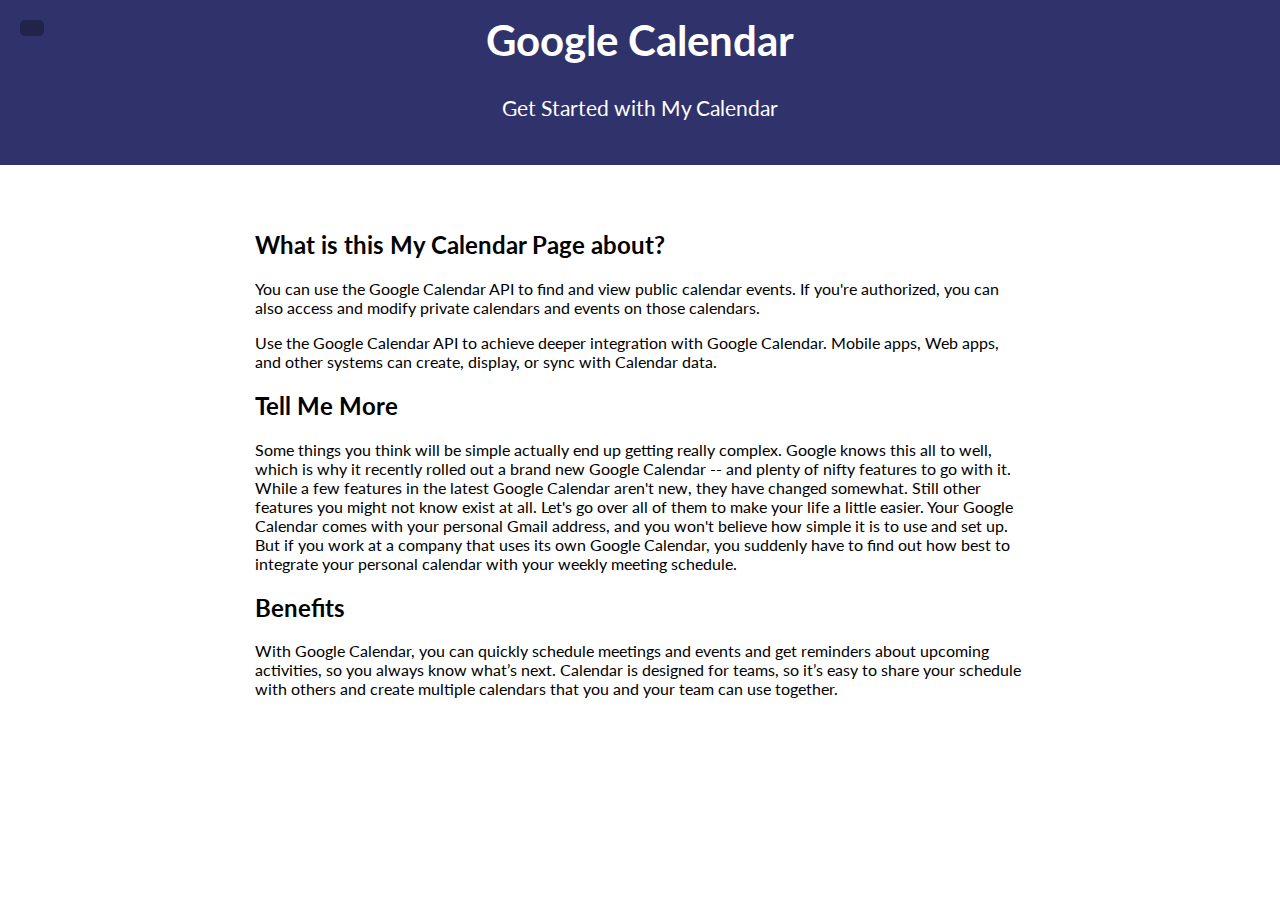
==== index.html @ b3334d4e "A style sheet is applied for the home page." ====
<!DOCTYPE html>
<html lang="en">

<head>
  <meta charset="UTF-8" />
  <meta name="viewport" content="width=device-width, initial-scale=1.0" />
  <meta http-equiv="X-UA-Compatible" content="ie=edge" />
  <link rel="stylesheet" href="https://cdnjs.cloudflare.com/ajax/libs/font-awesome/5.11.2/css/all.min.css"
    integrity="sha256-+N4/V/SbAFiW1MPBCXnfnP9QSN3+Keu+NlB+0ev/YKQ=" crossorigin="anonymous" />
  <link rel="stylesheet" href="./assets/css/style.css">
  <title>Google Calander</title>
</head>

<body>
  <nav id="navbar">
    <div class="logo">
      <img src="./assets/images/calendar.png" alt="user" />
    </div>
    <ul>
      <li><a href="#" id="insert">Add Events</a></li>
     
      <li><a id="display">See Upcoming Events</a></li>
    </ul>
  </nav>

  <header>
      <button id="toggle" class="toggle">
        <i class="fa fa-bars fa-2x"></i>
      </button>

      <h1>Google Calendar</h1>

      <p>
        Get Started with  My Calendar 
      </p>
      <button class="cta-btn" id="authorize_button" style="display: none;">Get Started</button>
      <button class="cta-btn" id="signout_button" style="display: none;">Sign Out</button>
  </header>

  <div class="container ">

    <section class="card-list fetchCard "></section>

  </div>

  <div class="container">
    <div class="home-calendar-page">
      <h2>What is this My Calendar Page about?</h2>
      <p>
        You can use the Google Calendar API to find and view public calendar events. If you're authorized, you can also access and modify private calendars and events on those calendars.

      </p>
      <p>
        Use the Google Calendar API to achieve deeper integration with Google Calendar. Mobile apps, Web apps, and other systems can create, display, or sync with Calendar data.

      </p>
  
      <h2>Tell Me More</h2>
  
      <p>
        Some things you think will be simple actually end up getting really complex. Google knows this all to well, which is why it recently rolled out a brand new Google Calendar -- and plenty of nifty features to go with it.

While a few features in the latest Google Calendar aren't new, they have changed somewhat. Still other features you might not know exist at all. Let's go over all of them to make your life a little easier.

Your Google Calendar comes with your personal Gmail address, and you won't believe how simple it is to use and set up. But if you work at a company that uses its own Google Calendar, you suddenly have to find out how best to integrate your personal calendar with your weekly meeting schedule.
      </p>
  
      <h2>Benefits</h2>
      
  
      <p>
        With Google Calendar, you can quickly schedule meetings and events and get reminders about upcoming activities, so you always know what’s next. Calendar is designed for teams, so it’s easy to share your schedule with others and create multiple calendars that you and your team can use together.
      </p>
    </div>

  </div>





  

 
  <!-- <script src=""></script> -->




</body>

</html>
---- assets/css/style.css ----
@import url("https://fonts.googleapis.com/css?family=Lato&display=swap");

:root {
  --modal-duration: 1s;
  --primary-color: #30336b;
  --secondary-color: #be2edd;
}

* {
  box-sizing: border-box;
}

body {
  font-family: "Lato", sans-serif;
  margin: 0;
  transition: transform 0.3s ease;
}

body.show-nav {
  /* Width of nav */
  transform: translateX(200px);
}

nav {
  background-color: var(--primary-color);
  border-right: 2px solid rgba(200, 200, 200, 0.1);
  color: #fff;
  position: fixed;
  top: 0;
  left: 0;
  width: 200px;
  height: 100vh;
  z-index: 100;
  transform: translateX(-100%);
}

nav .logo {
  padding: 30px 0;
  text-align: center;
}

nav .logo img {
  height: 75px;
  width: 75px;
  border-radius: 50%;
}

nav ul {
  padding: 0;
  list-style-type: none;
  margin: 0;
}

nav ul li {
  border-bottom: 2px solid rgba(200, 200, 200, 0.1);
  padding: 20px;
}

nav ul li:first-of-type {
  border-top: 2px solid rgba(200, 200, 200, 0.1);
}

nav ul li a {
  color: #fff;
  text-decoration: none;
}

nav ul li a:hover {
  text-decoration: underline;
}

header {
  background-color: var(--primary-color);
  color: #fff;
  font-size: 130%;
  position: relative;
  padding: 15px 15px;
  text-align: center;
}

header h1 {
  margin: 0;
}

header p {
  margin: 30px 0;
}

button,
input[type="submit"] {
  background-color: var(--secondary-color);
  border: 0;
  border-radius: 5px;
  color: #fff;
  cursor: pointer;
  padding: 8px 12px;
}

button:focus {
  outline: none;
}

.toggle {
  background-color: rgba(0, 0, 0, 0.3);
  position: absolute;
  top: 20px;
  left: 20px;
}

.cta-btn {
  padding: 12px 30px;
  font-size: 20px;
}

.container {
  padding: 15px;
  margin: 0 auto;
  max-width: 100%;
  width: 800px;
}
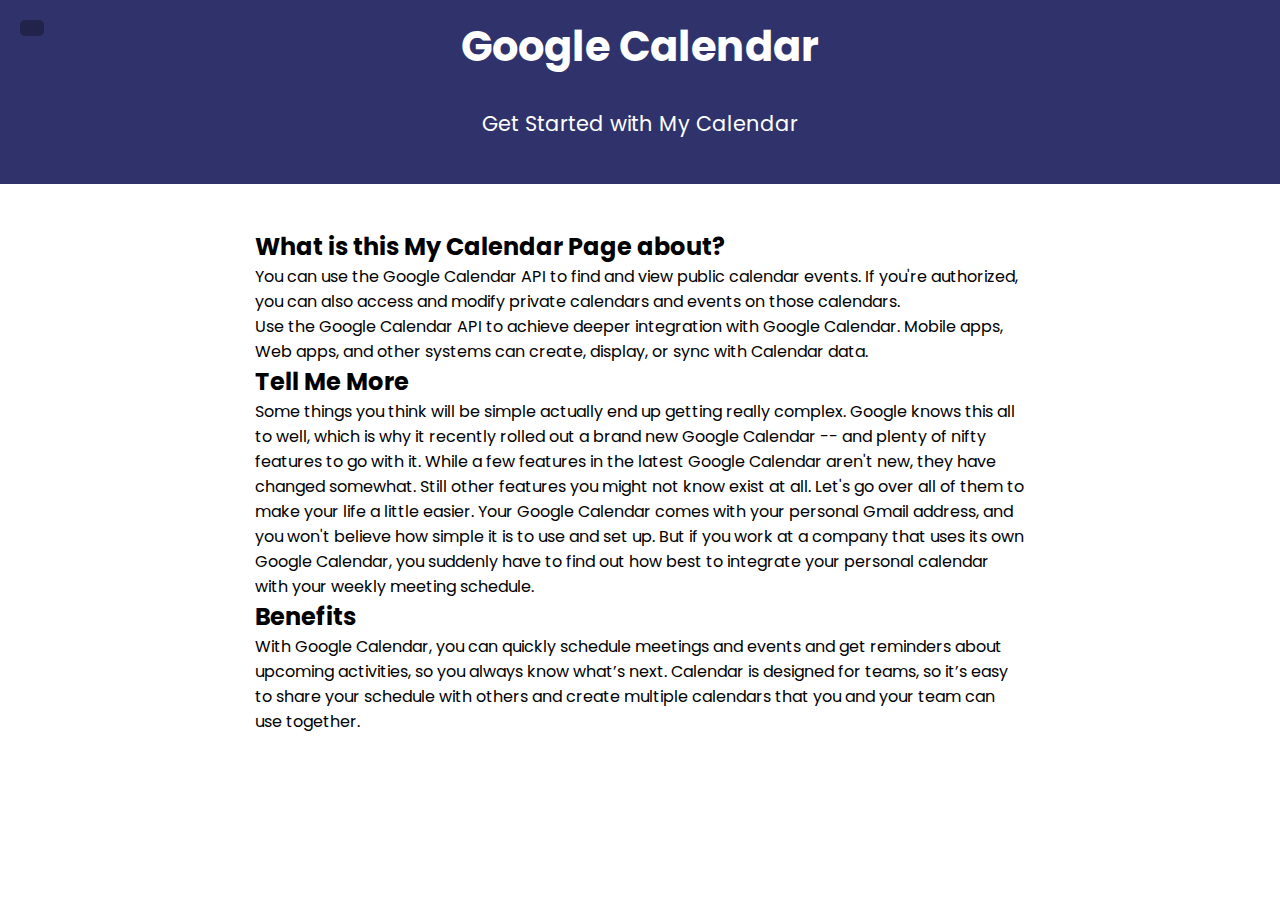
==== commit b0f199d6: "we have looked into the insert page and since its very little content, have decided to incorporate i" ====
--- a/index.html
+++ b/index.html
@@ -8,6 +8,7 @@
   <link rel="stylesheet" href="https://cdnjs.cloudflare.com/ajax/libs/font-awesome/5.11.2/css/all.min.css"
     integrity="sha256-+N4/V/SbAFiW1MPBCXnfnP9QSN3+Keu+NlB+0ev/YKQ=" crossorigin="anonymous" />
   <link rel="stylesheet" href="./assets/css/style.css">
+  <link rel="stylesheet" href="./assets/css/insert.css">
   <title>Google Calander</title>
 </head>
 
@@ -75,6 +76,55 @@
 
   </div>
 
+  <div class="container">
+    <div class="InsertContainer ins" style="display: none;">
+      <div class="title">Insert Events</div>
+      <div class="content">
+        <form action="#">
+          <div class="user-details">
+            <div class="input-box">
+              <span class="details">Event Name</span>
+              <input type="text" placeholder="Enter Event Name" id="summery" required>
+            </div>
+            <div class="input-box">
+              <span class="details">Location</span>
+              <input type="text" placeholder="Place" id="location" required>
+            </div>
+            <div class="input-box">
+              <span class="details">Start Date</span>
+              <input type="date" placeholder="Starting Date" id="startDate" required>
+            </div>
+            <div class="input-box">
+              <span class="details">Start Time</span>
+              <input type="time" placeholder="Starting Time" id="startTime" required>
+            </div>
+            <div class="input-box">
+              <span class="details">End Date</span>
+              <input type="date" placeholder="Ending Date" id="endDate" required>
+            </div>
+            <div class="input-box">
+              <span class="details">End Time</span>
+              <input type="time" placeholder="Ending Time" id="endTime" required>
+            </div>
+            <div class="input-box">
+              <span class="details">Attendees</span>
+              <input type="email" placeholder="Attendees Emails" id="attendees" required>
+            </div>
+            <div class="textarea-box">
+              <span class="details">Message</span>
+              <textarea name="message"  cols="30" rows="8" id="message"></textarea>
+            </div>
+          </div>
+          <div class="button">
+            <input type="button" value="Add Event" id="add">
+          </div>
+          <div class="button">
+            <input type="button" value="Update Event" id="update-event">
+          </div>
+        </form>
+      </div>
+    </div>
+  </div>
 
 
 
@@ -83,6 +133,7 @@
 
  
   <!-- <script src=""></script> -->
+  <script src="./assets/js/app.js"></script>
 
 
 
--- a/assets/css/insert.css
+++ b/assets/css/insert.css
@@ -0,0 +1,103 @@
+
+@import url("https://fonts.googleapis.com/css2?family=Poppins:wght@200;300;400;500;600;700&display=swap");
+* {
+  margin: 0;
+  padding: 0;
+  box-sizing: border-box;
+  font-family: "Poppins", sans-serif;
+}
+.InsertContainer {
+  margin-top: 20px;
+  max-width: 700px;
+  background-color: #fff;
+  padding: 25px 30px;
+  border-radius: 5px;
+  box-shadow: 0 5px 10px rgba(0, 0, 0, 0.15);
+}
+.InsertContainer .title {
+  font-size: 25px;
+  font-weight: 500;
+  position: relative;
+}
+.InsertContainer .title::before {
+  content: "";
+  position: absolute;
+  left: 0;
+  bottom: 0;
+  height: 3px;
+  width: 30px;
+  border-radius: 5px;
+  background: linear-gradient(135deg, #71b7e6, #9b59b6);
+}
+.InsertContainer .content form .user-details {
+  display: flex;
+  flex-wrap: wrap;
+  justify-content: space-between;
+  margin: 20px 0 12px 0;
+}
+.InsertContainer form .user-details .input-box {
+  margin-bottom: 15px;
+  width: calc(100% / 2 - 20px);
+}
+.InsertContainer form .user-details .textarea-box {
+  margin-bottom: 15px;
+  width: 100%;
+}
+.InsertContainer form .input-box,
+.InsertContainer .textarea-box span.details {
+  display: block;
+  font-weight: 500;
+  margin-bottom: 5px;
+}
+.InsertContainer .user-details .input-box input {
+  height: 45px;
+  width: 100%;
+  outline: none;
+  font-size: 16px;
+  border-radius: 5px;
+  padding-left: 15px;
+  border: 1px solid #ccc;
+  border-bottom-width: 2px;
+  transition: all 0.3s ease;
+}
+.user-details .textarea-box textarea {
+  height: 150px;
+  width: 100%;
+  outline: none;
+  font-size: 16px;
+  border-radius: 5px;
+  padding-left: 15px;
+  border: 1px solid #ccc;
+  border-bottom-width: 2px;
+  transition: all 0.3s ease;
+}
+.user-details .input-box input:focus,
+.user-details .input-box input:valid {
+  border-color: #9b59b6;
+}
+.user-details .textarea-box textarea:focus,
+.user-details .textarea-box textarea:valid {
+  border-color: #9b59b6;
+}
+.InsertContainer form .button {
+  height: 45px;
+  margin: 35px 0;
+}
+.InsertContainer form .button input {
+  height: 100%;
+  width: 100%;
+  border-radius: 5px;
+  border: none;
+  color: #fff;
+  font-size: 18px;
+  font-weight: 500;
+  letter-spacing: 1px;
+  cursor: pointer;
+  transition: all 0.3s ease;
+  background: linear-gradient(135deg, #71b7e6, #9b59b6);
+}
+.InsertContainer form .button input:hover {
+  /* transform: scale(0.99); */
+  background: linear-gradient(-135deg, #71b7e6, #9b59b6);
+}
+
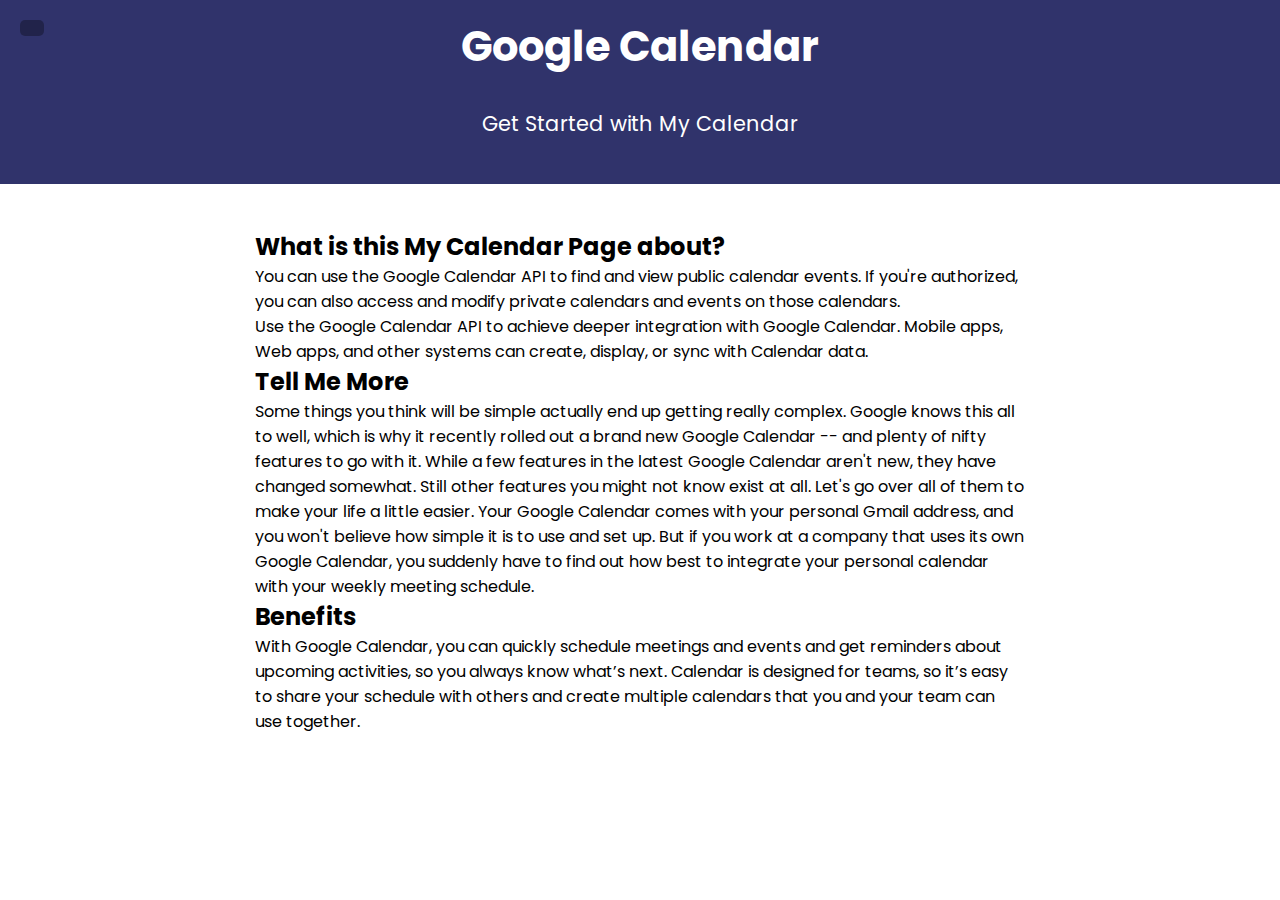
==== commit a2ef8e50: "insert.js has been removed and now is incorporated in the fetch.js file" ====
--- a/index.html
+++ b/index.html
@@ -134,6 +134,7 @@
  
   <!-- <script src=""></script> -->
   <script src="./assets/js/app.js"></script>
+  <script src="./assets/js/fetch.js"></script>
 
 
 
--- a/assets/css/insert.css
+++ b/assets/css/insert.css
@@ -101,3 +101,28 @@
   background: linear-gradient(-135deg, #71b7e6, #9b59b6);
 }
 
+@media (max-width: 584px) {
+    .InsertContainer {
+      max-width: 100%;
+    }
+    .InsertContainer form .user-details .input-box {
+      margin-bottom: 15px;
+      width: 100%;
+    }
+    .InsertContainer form .category {
+      width: 100%;
+    }
+    .InsertContainer .content form .user-details {
+      max-height: 300px;
+      overflow-y: scroll;
+    }
+    .user-details::-webkit-scrollbar {
+      width: 5px;
+    }
+  }
+  @media (max-width: 459px) {
+    .InsertContainer .content .category {
+      flex-direction: column;
+    }
+  }
+  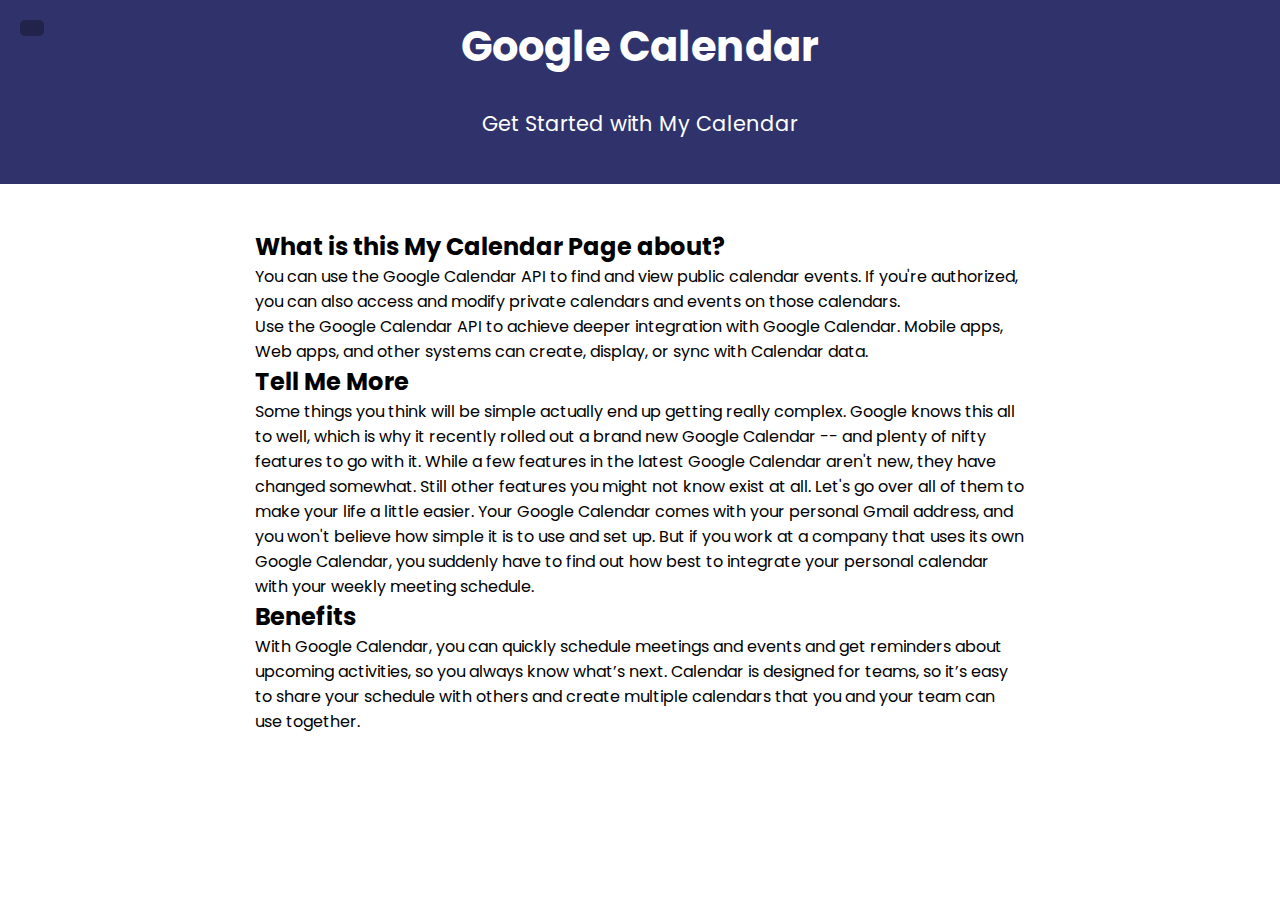
==== commit a1975d24: "unnecessary things are removed and the structure of the code is organized" ====
--- a/index.html
+++ b/index.html
@@ -136,7 +136,10 @@
   <script src="./assets/js/app.js"></script>
   <script src="./assets/js/fetch.js"></script>
 
-
+<!-- connecting to the fetching api  -->
+  <script async defer src="https://apis.google.com/js/api.js" onload="this.onload=function(){};handleClientLoad()"
+      onreadystatechange="if (this.readyState === 'complete') this.onload()">
+  </script>
 
 
 </body>
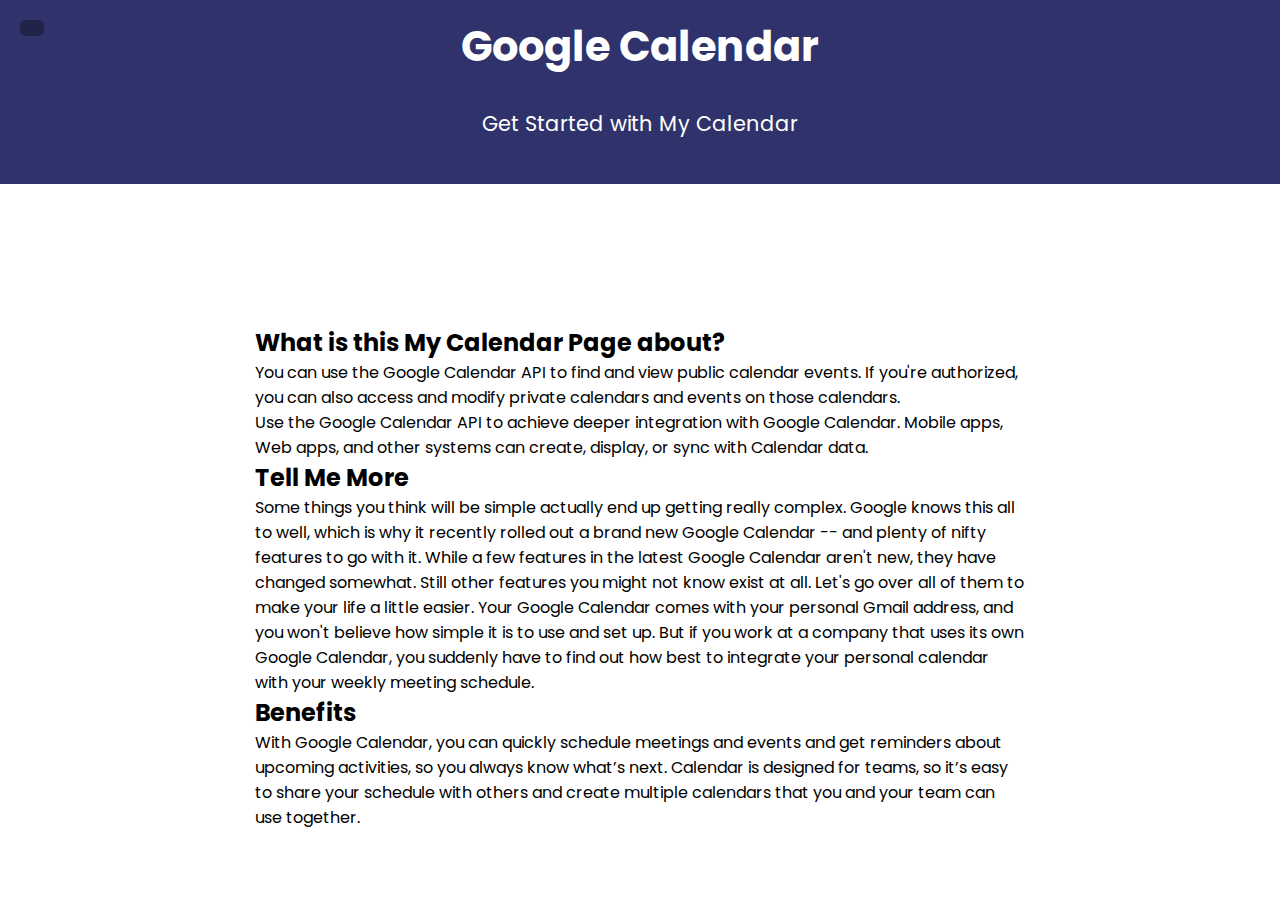
==== commit 86ad3784: "some card effects are incorporated" ====
--- a/index.html
+++ b/index.html
@@ -9,6 +9,7 @@
     integrity="sha256-+N4/V/SbAFiW1MPBCXnfnP9QSN3+Keu+NlB+0ev/YKQ=" crossorigin="anonymous" />
   <link rel="stylesheet" href="./assets/css/style.css">
   <link rel="stylesheet" href="./assets/css/insert.css">
+  <link rel="stylesheet" href="./assets/css/upcoming.css">
   <title>Google Calander</title>
 </head>
 
--- a/assets/css/upcoming.css
+++ b/assets/css/upcoming.css
@@ -0,0 +1,80 @@
+
+.card-list a {
+    text-decoration: none;
+}
+
+.card-list {
+    display: flex;
+    padding: 3rem;
+    overflow-x: scroll;
+}
+
+
+.card-list .card {
+    height: auto;
+    width: 500px;
+    min-width: 400px;
+    padding: 1.5rem;
+    border-radius: 16px;
+    background: #17141d;
+    box-shadow: -1rem 0 3rem #000;
+    display: flex;
+    flex-direction: column;
+    transition: .2s;
+    margin: 0;
+    scroll-snap-align: start;
+    clear: both;
+    position: relative;
+}
+
+
+
+
+
+.card-list .card:not(:first-child) {
+    margin-left: -130px;
+}
+
+
+.card-list .card-header {
+    margin-bottom: auto;
+}
+
+.card-list .card-header h2 {
+    font-size: 20px;
+    margin: .25rem 0 auto;
+    text-decoration: none;
+    color: inherit;
+    border: 0;
+    display: inline-block;
+    cursor: pointer;
+}
+
+
+
+
+
+
+
+
+
+.tags {
+    margin: 1rem 0 2rem;
+    padding: .5rem 0 1rem;
+    line-height: 2;
+    margin-bottom: 0;
+}
+
+.tags a {
+    font-style: normal;
+    font-weight: 700;
+    font-size: .5rem;
+    color: #7a7a8c;
+    text-transform: uppercase;
+    font-size: .66rem;
+    border: 3px solid #28242f;
+    border-radius: 2rem;
+    padding: .2rem .85rem .25rem;
+    position: relative;
+}
+
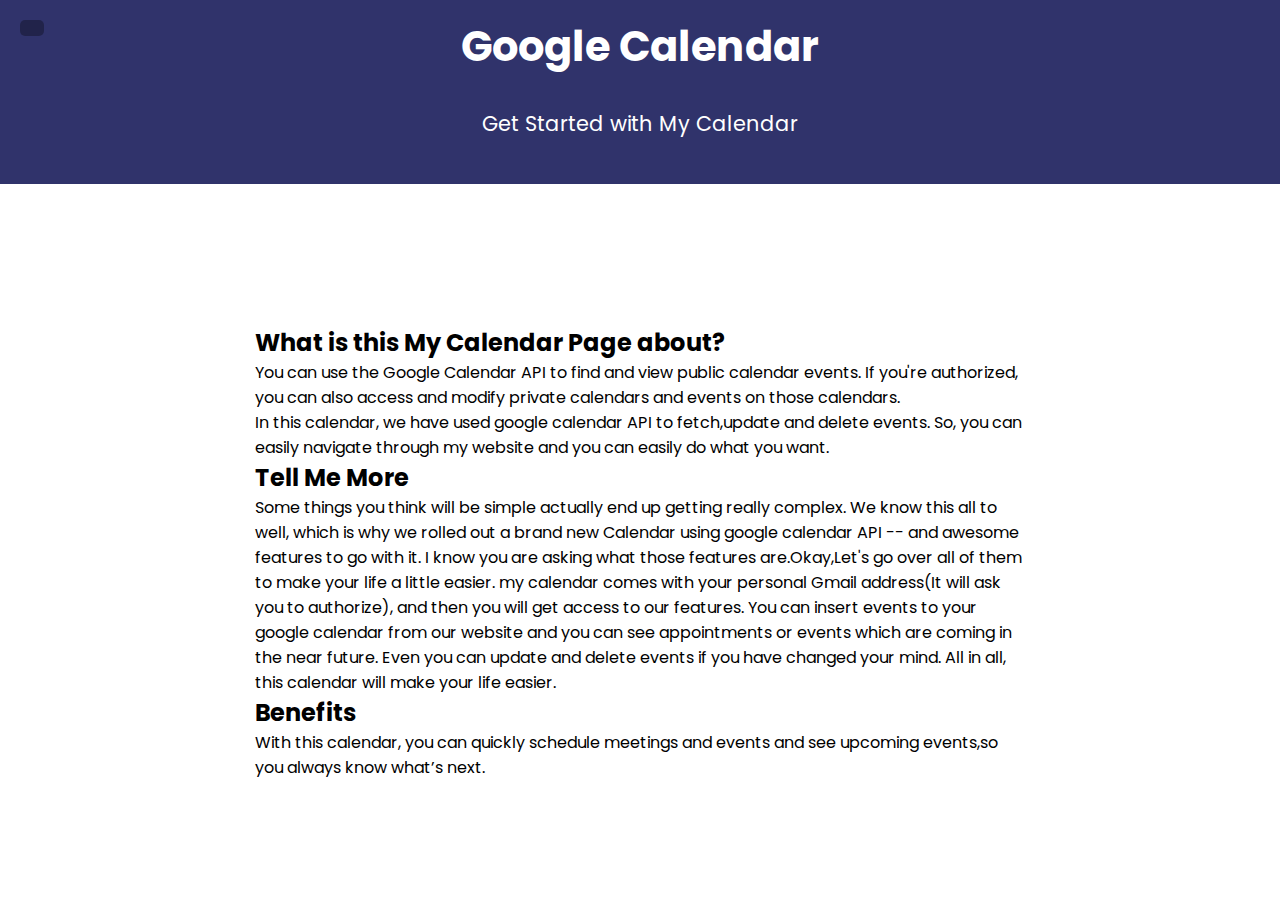
==== commit 896e4c0f: "The content of the home page is updated" ====
--- a/index.html
+++ b/index.html
@@ -49,29 +49,31 @@
     <div class="home-calendar-page">
       <h2>What is this My Calendar Page about?</h2>
       <p>
+
         You can use the Google Calendar API to find and view public calendar events. If you're authorized, you can also access and modify private calendars and events on those calendars.
 
       </p>
       <p>
-        Use the Google Calendar API to achieve deeper integration with Google Calendar. Mobile apps, Web apps, and other systems can create, display, or sync with Calendar data.
+        In this calendar, we have used google calendar API to fetch,update and delete events. So, you can easily navigate through my website and you can easily do what you want.   
 
       </p>
   
       <h2>Tell Me More</h2>
   
       <p>
-        Some things you think will be simple actually end up getting really complex. Google knows this all to well, which is why it recently rolled out a brand new Google Calendar -- and plenty of nifty features to go with it.
+        Some things you think will be simple actually end up getting really complex. We know this all to well, which is why we rolled out a brand new Calendar using google calendar API -- and awesome features to go with it.
 
-While a few features in the latest Google Calendar aren't new, they have changed somewhat. Still other features you might not know exist at all. Let's go over all of them to make your life a little easier.
+I know you are asking what those features are.Okay,Let's go over all of them to make your life a little easier.
 
-Your Google Calendar comes with your personal Gmail address, and you won't believe how simple it is to use and set up. But if you work at a company that uses its own Google Calendar, you suddenly have to find out how best to integrate your personal calendar with your weekly meeting schedule.
+my calendar comes with your personal Gmail address(It will ask you to authorize), and then you will get access to our features. You can insert events to your google calendar from our
+website and you can see appointments or events which are coming in the near future. Even you can update and delete events if you have changed your mind. All in all, this calendar will make your life easier.
       </p>
   
       <h2>Benefits</h2>
       
   
       <p>
-        With Google Calendar, you can quickly schedule meetings and events and get reminders about upcoming activities, so you always know what’s next. Calendar is designed for teams, so it’s easy to share your schedule with others and create multiple calendars that you and your team can use together.
+        With this calendar, you can quickly schedule meetings and events and see upcoming events,so you always know what’s next. 
       </p>
     </div>
 
--- a/assets/css/upcoming.css
+++ b/assets/css/upcoming.css
@@ -7,6 +7,20 @@
     display: flex;
     padding: 3rem;
     overflow-x: scroll;
+}
+
+.card-list::-webkit-scrollbar {
+    width: 10px;
+    height: 10px;
+}
+.card-list::-webkit-scrollbar-thumb {
+    background: #201c29;
+    border-radius: 10px;
+    box-shadow: inset 2px 2px 2px hsla(0,0%,100%,.25), inset -2px -2px 2px rgba(0,0,0,.25);
+}
+
+.card-list::-webkit-scrollbar-track {
+    background: linear-gradient(90deg,#00008B,#00008B 1px,#ff8a00,#00008B);
 }
 
 
@@ -27,9 +41,13 @@
     position: relative;
 }
 
+.card-list .card:focus-within~.card, .card:hover~.card {
+    transform: translateX(130px);
+}
 
-
-
+.card-list .card:hover {
+    transform: translateY(-1rem);
+}
 
 .card-list .card:not(:first-child) {
     margin-left: -130px;
@@ -50,10 +68,24 @@
     cursor: pointer;
 }
 
+.card-list .card-header h2:hover {
+    background: linear-gradient(90deg,#ff8a00,#e52e71);
+    text-shadow: none;
+    -webkit-text-fill-color: transparent;
+    -webkit-background-clip: text;
+    background-clip: text;
+}
 
 
 
 
+.incoming-name {
+    grid-area: auto;
+    box-sizing: border-box;
+    font-style: normal;
+    font-weight: 700;
+    color: #e8e8e8;
+}
 
 
 
@@ -78,3 +110,12 @@
     position: relative;
 }
 
+.tags a:hover {
+    background: linear-gradient(90deg,#ff8a00,#e52e71);
+    text-shadow: none;
+    -webkit-text-fill-color: transparent;
+    -webkit-background-clip: text;
+    -webkit-box-decoration-break: clone;
+    background-clip: text;
+    border-color: white;
+}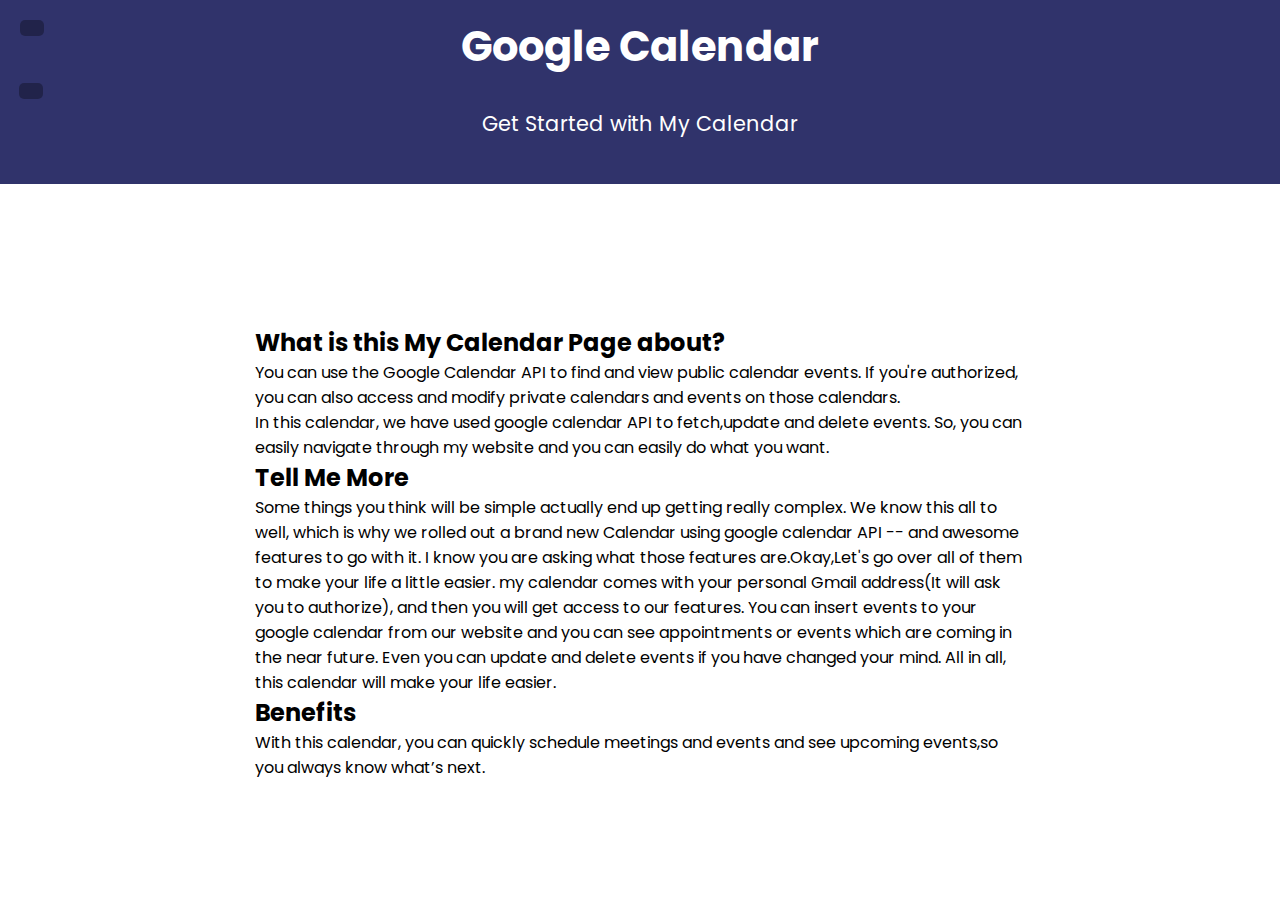
==== commit d4dc31d8: "a home page button is created and a function which checks if input fields are empty is created" ====
--- a/index.html
+++ b/index.html
@@ -20,23 +20,27 @@
     </div>
     <ul>
       <li><a href="#" id="insert">Add Events</a></li>
-     
+
       <li><a id="display">See Upcoming Events</a></li>
     </ul>
   </nav>
 
   <header>
-      <button id="toggle" class="toggle">
-        <i class="fa fa-bars fa-2x"></i>
-      </button>
+    <button id="toggle" class="toggle">
+      <i class="fa fa-bars fa-2x"></i>
+    </button>
 
-      <h1>Google Calendar</h1>
+    <h1>Google Calendar</h1>
 
-      <p>
-        Get Started with  My Calendar 
-      </p>
-      <button class="cta-btn" id="authorize_button" style="display: none;">Get Started</button>
-      <button class="cta-btn" id="signout_button" style="display: none;">Sign Out</button>
+    <p>
+      Get Started with My Calendar
+    </p>
+    <button class="cta-btn" id="authorize_button" style="display: none;">Get Started</button>
+    <button class="cta-btn" id="signout_button" style="display: none;">Sign Out</button>
+
+    <button class="homebtn">
+      <i class="fas fa-home fa-2x"></i>
+    </button>
   </header>
 
   <div class="container ">
@@ -50,30 +54,36 @@
       <h2>What is this My Calendar Page about?</h2>
       <p>
 
-        You can use the Google Calendar API to find and view public calendar events. If you're authorized, you can also access and modify private calendars and events on those calendars.
+        You can use the Google Calendar API to find and view public calendar events. If you're authorized, you can also
+        access and modify private calendars and events on those calendars.
 
       </p>
       <p>
-        In this calendar, we have used google calendar API to fetch,update and delete events. So, you can easily navigate through my website and you can easily do what you want.   
+        In this calendar, we have used google calendar API to fetch,update and delete events. So, you can easily
+        navigate through my website and you can easily do what you want.
 
       </p>
-  
+
       <h2>Tell Me More</h2>
-  
+
       <p>
-        Some things you think will be simple actually end up getting really complex. We know this all to well, which is why we rolled out a brand new Calendar using google calendar API -- and awesome features to go with it.
+        Some things you think will be simple actually end up getting really complex. We know this all to well, which is
+        why we rolled out a brand new Calendar using google calendar API -- and awesome features to go with it.
 
-I know you are asking what those features are.Okay,Let's go over all of them to make your life a little easier.
+        I know you are asking what those features are.Okay,Let's go over all of them to make your life a little easier.
 
-my calendar comes with your personal Gmail address(It will ask you to authorize), and then you will get access to our features. You can insert events to your google calendar from our
-website and you can see appointments or events which are coming in the near future. Even you can update and delete events if you have changed your mind. All in all, this calendar will make your life easier.
+        my calendar comes with your personal Gmail address(It will ask you to authorize), and then you will get access
+        to our features. You can insert events to your google calendar from our
+        website and you can see appointments or events which are coming in the near future. Even you can update and
+        delete events if you have changed your mind. All in all, this calendar will make your life easier.
       </p>
-  
+
       <h2>Benefits</h2>
-      
-  
+
+
       <p>
-        With this calendar, you can quickly schedule meetings and events and see upcoming events,so you always know what’s next. 
+        With this calendar, you can quickly schedule meetings and events and see upcoming events,so you always know
+        what’s next.
       </p>
     </div>
 
@@ -115,7 +125,7 @@
             </div>
             <div class="textarea-box">
               <span class="details">Message</span>
-              <textarea name="message"  cols="30" rows="8" id="message"></textarea>
+              <textarea name="message" cols="30" rows="8" id="message"></textarea>
             </div>
           </div>
           <div class="button">
@@ -132,17 +142,17 @@
 
 
 
-  
 
- 
+
+
   <!-- <script src=""></script> -->
   <script src="./assets/js/app.js"></script>
   <script src="./assets/js/fetch.js"></script>
 
-<!-- connecting to the fetching api  -->
+  <!-- connecting to the fetching api  -->
   <script async defer src="https://apis.google.com/js/api.js" onload="this.onload=function(){};handleClientLoad()"
-      onreadystatechange="if (this.readyState === 'complete') this.onload()">
-  </script>
+    onreadystatechange="if (this.readyState === 'complete') this.onload()">
+    </script>
 
 
 </body>
--- a/assets/css/style.css
+++ b/assets/css/style.css
@@ -106,6 +106,14 @@
   top: 20px;
   left: 20px;
 }
+.homebtn{
+  background-color: rgba(0, 0, 0, 0.3);
+  position: absolute;
+  /* float: left; */
+  top: 45%;
+  left: 1.5%;
+}
+
 
 .cta-btn {
   padding: 12px 30px;
@@ -118,6 +126,42 @@
   max-width: 100%;
   width: 800px;
 }
+.toast{
+  position: fixed;
+  top: 20px;
+  left: 0;
+  right: 0;
+  margin: auto;
+  max-width: 300px;
+  padding: 6px;
+  background: #cccccc;
+  color: #333333;
+  text-align: center;
+  border: 1px solid #aaaaaa;
+  box-shadow: 0 0 10px rgba(0,0,0,0.2);
+  
+  visibility: hidden;
+  opacity: 0;
+  transition: opacity 0.2s, top 0.2s, visibility 0.2s;
+  
+  }
+  .toast--visible{
+    top: 15%;
+    opacity: 1;
+    visibility: visible;
+  }
+  
+  .toast--success{
+    background: #00c02b;
+    border-color: #009d23;
+    color: #ffffff;
+  }
+  .toast--error{
+    background: #D50000;
+    border-color: #ba0000;
+    color: #ffffff;
+    border-radius: 20px;
+  }
+  
 
 
-
